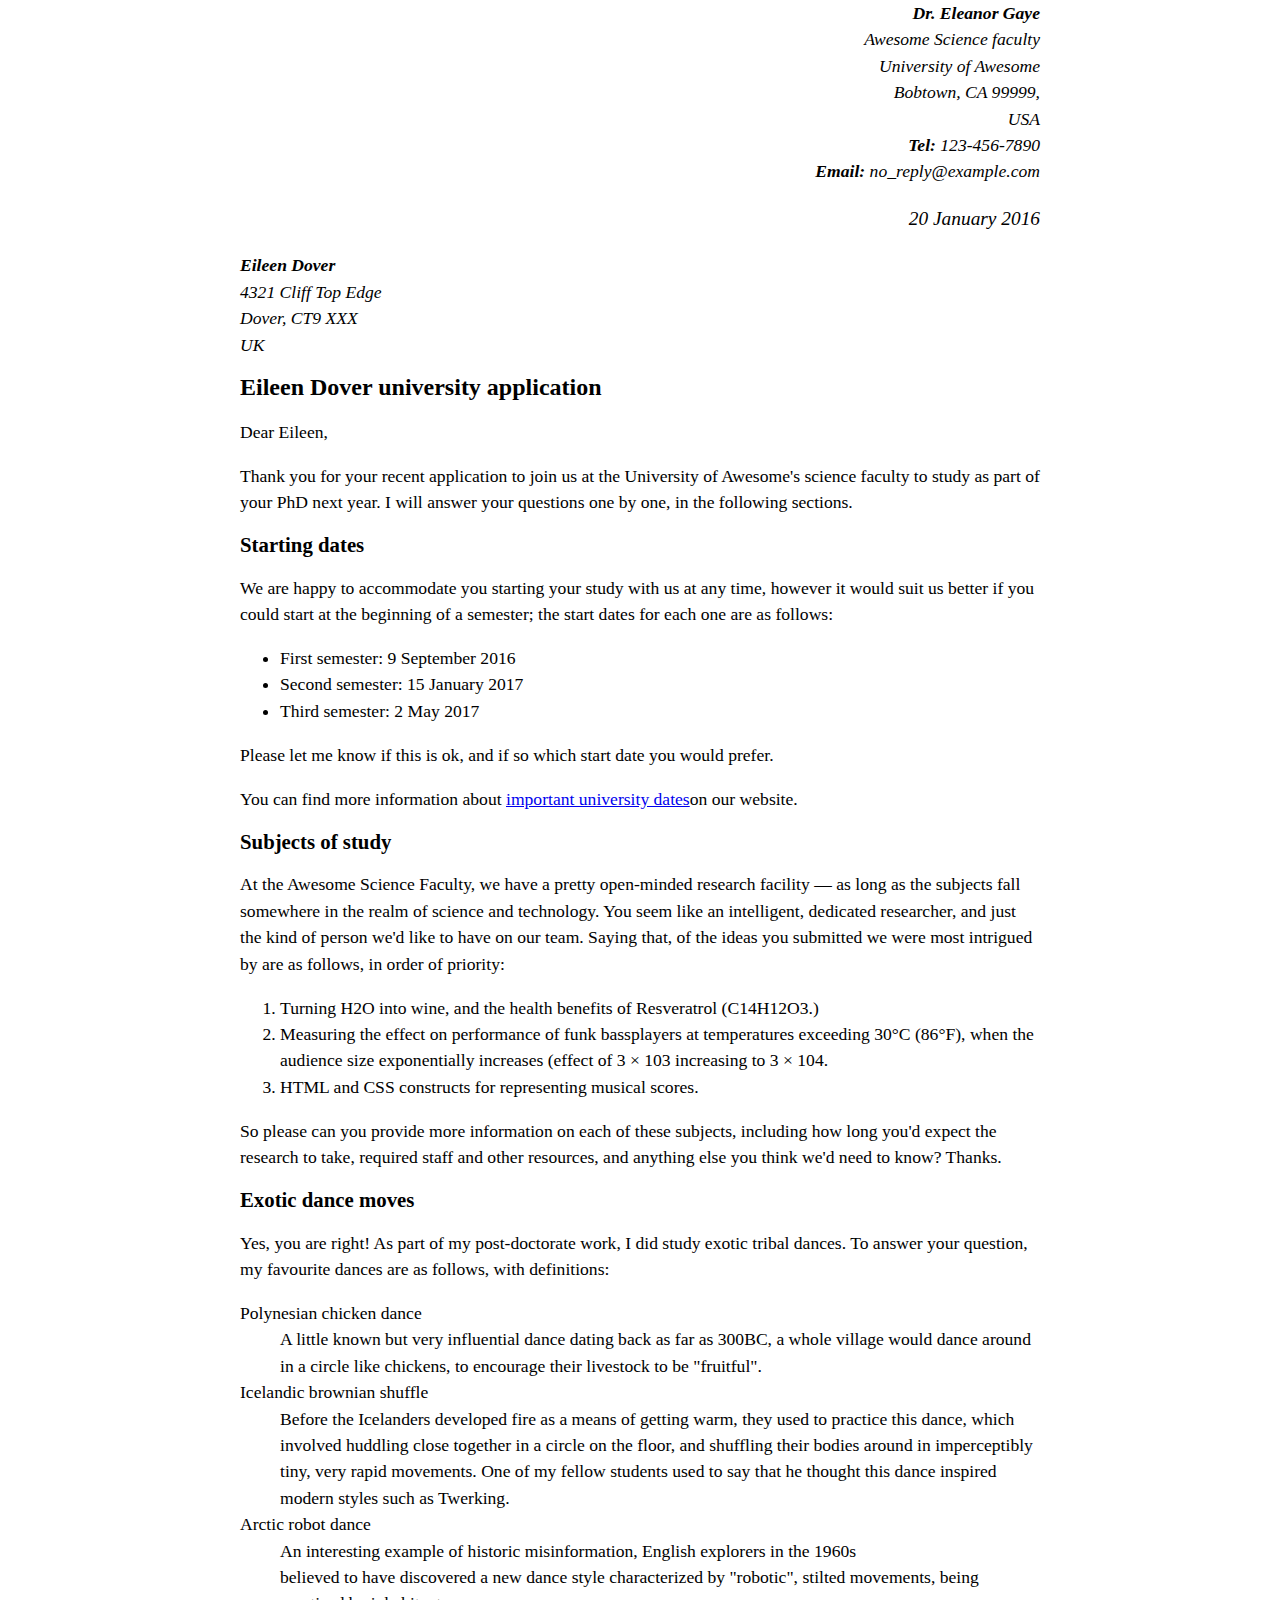
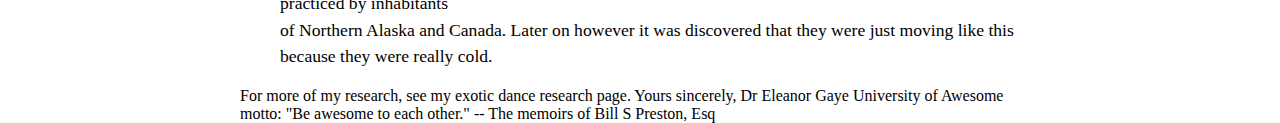
==== mnd/index.html @ 8f213580 "урок по mnd" ====
<!DOCTYPE html>
<html lang="en">
<head>
    <meta charset="UTF-8">
    <meta http-equiv="X-UA-Compatible" content="IE=edge">
    <meta name="viewport" content="width=device-width, initial-scale=1.0">
    <title>Document</title>
    <link rel="stylesheet" href="style.css">
</head>
<body>
<address class="sender-column">
    <b>Dr. Eleanor Gaye</b><br>
    Awesome Science faculty<br>
    University of Awesome<br>
    Bobtown, CA 99999,<br>
    USA<br>
    <b>Tel:</b> 123-456-7890<br>
    <b>Email:</b> no_reply@example.com<br>

    <p><time datetime="2016-01-20">20 January 2016</time></p> </address> 

<address>
    <b>Eileen Dover</b><br>
    4321 Cliff Top Edge<br>
    Dover, CT9 XXX<br>
    UK
</address> 

<h1>Eileen Dover university application</h1>

<p>Dear Eileen,</p>

<p>Thank you for your recent application to join us at the University of Awesome's
    science faculty to study as part of your PhD next year. I will answer your questions one by one, in the following sections.</p>

<h2>Starting dates</h2>

<p>We are happy to accommodate you starting your study with us at any time, however it would suit us better if you could start at
     the beginning of a semester; the start dates for each one are as follows:</p>

<ul>
    <li>First semester: 9 September 2016</li>
    <li>Second semester: 15 January 2017</li>
    <li>Third semester: 2 May 2017</li>
</ul>

<p>Please let me know if this is ok, and if so which start date you would prefer.</p>

<p>You can find more information about <a href="#">important university dates</a>on our website.</p>


<h2>Subjects of study</h2>

<p>At the Awesome Science Faculty, we have a pretty open-minded research facility — as long as the subjects fall
 somewhere in the realm of science and technology. You seem like an intelligent, dedicated researcher, and just the kind of person
  we'd like to have on our team. Saying that, of the ideas you submitted we were most intrigued by are as follows, in order of priority:</p>
<ol>
    <li>Turning H2O into wine, and the health benefits of Resveratrol (C14H12O3.)</li>
    <li>Measuring the effect on performance of funk bassplayers at temperatures exceeding 30°C (86°F), when the<br>
        audience size exponentially increases (effect of 3 × 103 increasing to 3 × 104.</li>
    <li>HTML and CSS constructs for representing musical scores.</li>
</ol>


<p>So please can you provide more information on each of these subjects, including how long you'd expect the research to take,
    required staff and other resources, and anything else you think we'd need to know? Thanks.</p>


<h2>Exotic dance moves</h2>

<p>Yes, you are right! As part of my post-doctorate work, I did study exotic tribal dances.
    To answer your question, my favourite dances are as follows, with definitions:</p>
<dl>
    <dt>Polynesian chicken dance</dt>
    <dd>A little known but very influential dance dating back as far as 300BC, a whole village would dance around<br> in a circle like
        chickens, to encourage their livestock to be "fruitful".</dd>
    <dt>Icelandic brownian shuffle</dt>
    <dd>Before the Icelanders developed fire as a means of getting warm, they used to practice this dance, which<br>
     involved huddling close together in a circle on the floor, and shuffling their bodies around in imperceptibly<br> tiny, very rapid movements. One of my fellow students used
    to say that he thought this dance inspired modern styles such as Twerking.</dd>
    <dt>Arctic robot dance</dt>
    <dd>An interesting example of historic misinformation, English explorers in the 1960s<br>
        believed to have discovered a new dance style characterized by "robotic", stilted movements, being practiced by inhabitants<br>
        of Northern Alaska and Canada. Later on however it was discovered that they were just moving like this because they were
        really cold.</dd></dl>


For more of my research, see my exotic dance research page.

Yours sincerely,
Dr Eleanor Gaye

University of Awesome motto: "Be awesome to each other." -- The memoirs of Bill S Preston, Esq
</body>
</html>
---- mnd/style.css ----
body {
    max-width: 800px;
    margin: 0 auto;
  }
  
  .sender-column {
    text-align: right;
  }
  
  h1 {
    font-size: 1.5em;
  }
  
  h2 {
    font-size: 1.3em;
  }
  
  p,ul,ol,dl,address {
    font-size: 1.1em;
  }
  
  p, li, dd, dt, address {
    line-height: 1.5;
  }
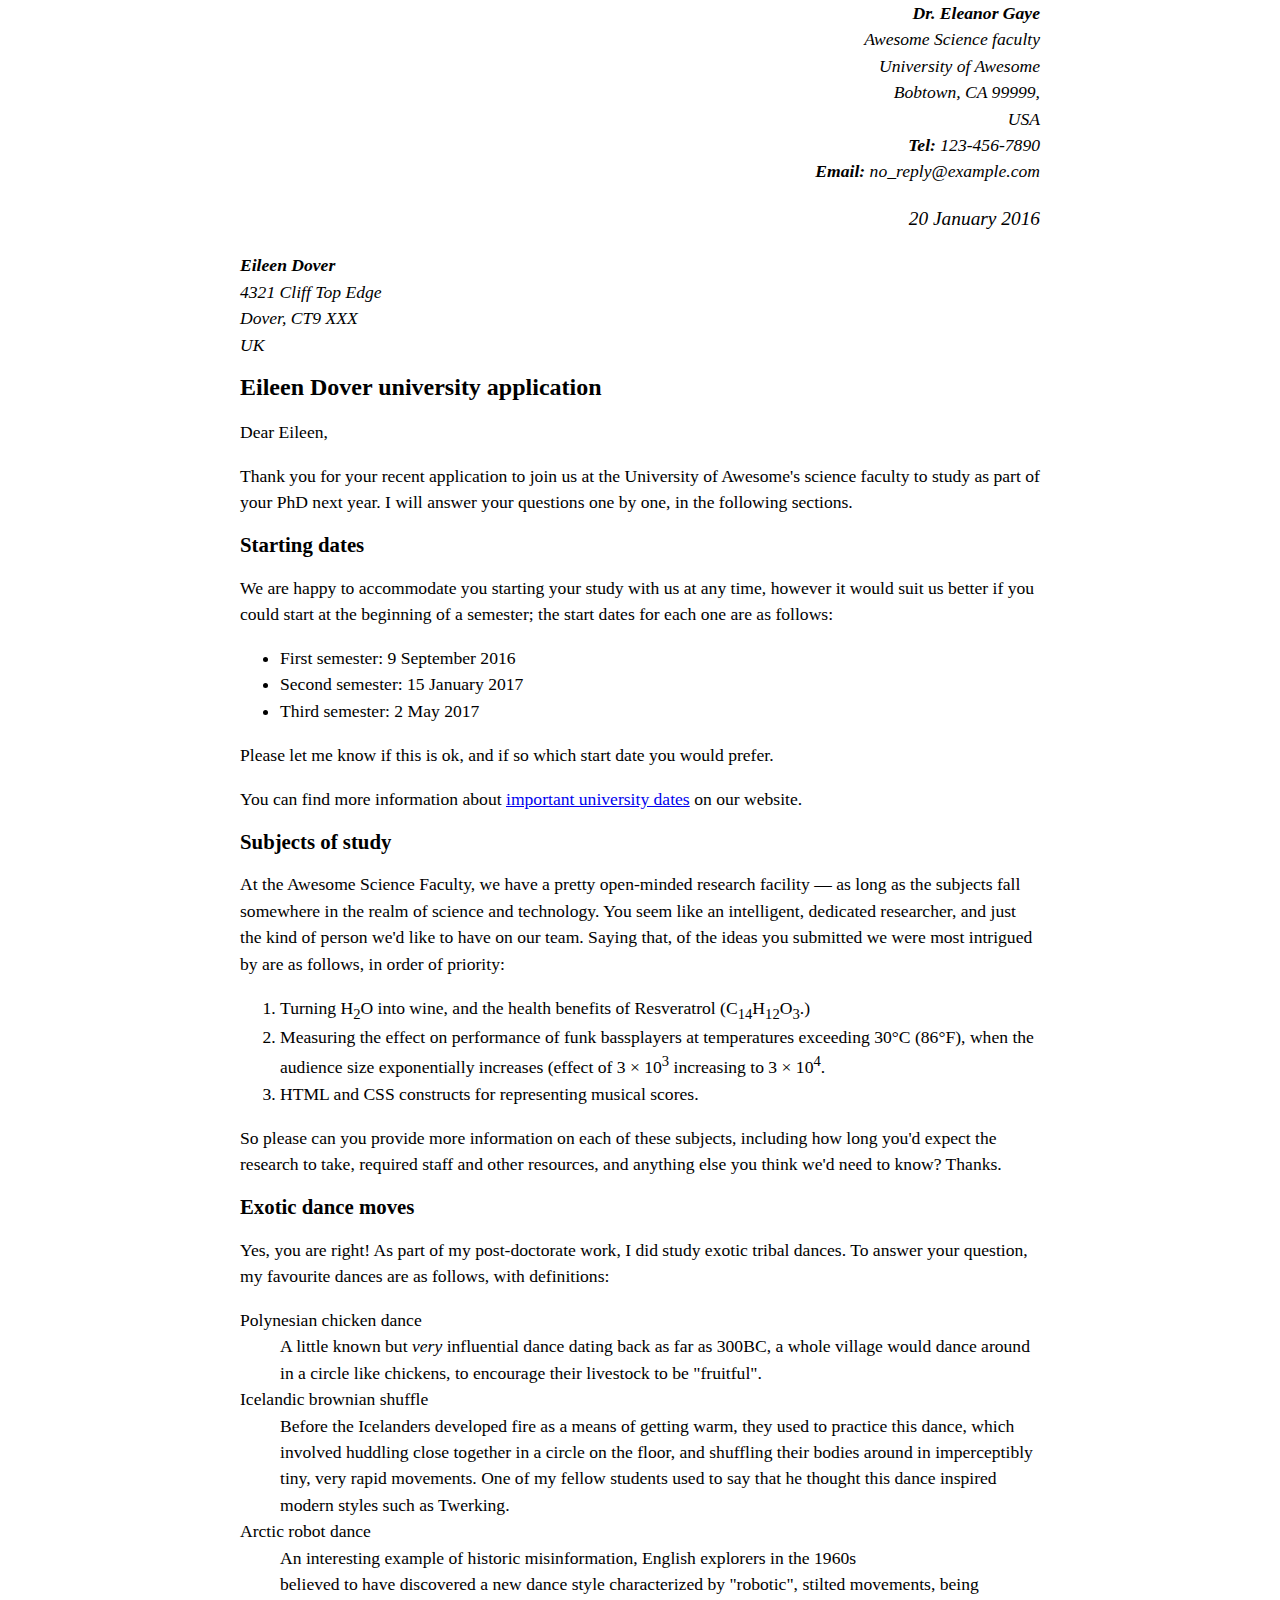
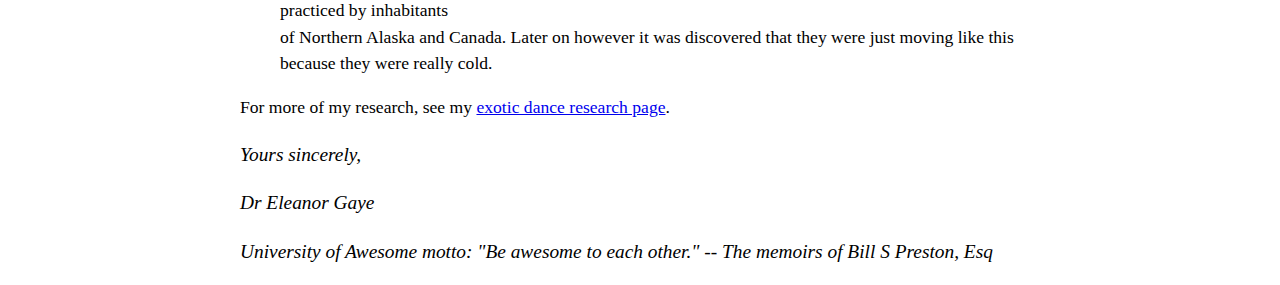
==== commit 59843dc0: "закончил упражнения верстка письма" ====
--- a/mnd/index.html
+++ b/mnd/index.html
@@ -25,54 +25,38 @@
     Dover, CT9 XXX<br>
     UK
 </address> 
-
 <h1>Eileen Dover university application</h1>
-
 <p>Dear Eileen,</p>
-
 <p>Thank you for your recent application to join us at the University of Awesome's
     science faculty to study as part of your PhD next year. I will answer your questions one by one, in the following sections.</p>
-
 <h2>Starting dates</h2>
-
 <p>We are happy to accommodate you starting your study with us at any time, however it would suit us better if you could start at
      the beginning of a semester; the start dates for each one are as follows:</p>
-
 <ul>
     <li>First semester: 9 September 2016</li>
     <li>Second semester: 15 January 2017</li>
     <li>Third semester: 2 May 2017</li>
 </ul>
-
 <p>Please let me know if this is ok, and if so which start date you would prefer.</p>
-
-<p>You can find more information about <a href="#">important university dates</a>on our website.</p>
-
-
+<p>You can find more information about <a href="#">important university dates</a> on our website.</p>
 <h2>Subjects of study</h2>
-
 <p>At the Awesome Science Faculty, we have a pretty open-minded research facility — as long as the subjects fall
  somewhere in the realm of science and technology. You seem like an intelligent, dedicated researcher, and just the kind of person
   we'd like to have on our team. Saying that, of the ideas you submitted we were most intrigued by are as follows, in order of priority:</p>
 <ol>
-    <li>Turning H2O into wine, and the health benefits of Resveratrol (C14H12O3.)</li>
+    <li>Turning H<sub>2</sub>O into wine, and the health benefits of Resveratrol (C<sub>14</sub>H<sub>12</sub>O<sub>3</sub>.)</li>
     <li>Measuring the effect on performance of funk bassplayers at temperatures exceeding 30°C (86°F), when the<br>
-        audience size exponentially increases (effect of 3 × 103 increasing to 3 × 104.</li>
+        audience size exponentially increases (effect of 3 × 10<sup>3</sup> increasing to 3 × 10<sup>4</sup>.</li>
     <li>HTML and CSS constructs for representing musical scores.</li>
 </ol>
-
-
 <p>So please can you provide more information on each of these subjects, including how long you'd expect the research to take,
     required staff and other resources, and anything else you think we'd need to know? Thanks.</p>
-
-
 <h2>Exotic dance moves</h2>
-
 <p>Yes, you are right! As part of my post-doctorate work, I did study exotic tribal dances.
     To answer your question, my favourite dances are as follows, with definitions:</p>
 <dl>
     <dt>Polynesian chicken dance</dt>
-    <dd>A little known but very influential dance dating back as far as 300BC, a whole village would dance around<br> in a circle like
+    <dd>A little known but <em>very</em> influential dance dating back as far as 300BC, a whole village would dance around<br> in a circle like
         chickens, to encourage their livestock to be "fruitful".</dd>
     <dt>Icelandic brownian shuffle</dt>
     <dd>Before the Icelanders developed fire as a means of getting warm, they used to practice this dance, which<br>
@@ -83,14 +67,12 @@
         believed to have discovered a new dance style characterized by "robotic", stilted movements, being practiced by inhabitants<br>
         of Northern Alaska and Canada. Later on however it was discovered that they were just moving like this because they were
         really cold.</dd></dl>
-
-
-For more of my research, see my exotic dance research page.
-
-Yours sincerely,
-Dr Eleanor Gaye
-
-University of Awesome motto: "Be awesome to each other." -- The memoirs of Bill S Preston, Esq
+<p>For more of my research, see my <a href="#">exotic dance research page</a>.</p>
+<address>
+<p>Yours sincerely,</p>
+<p>Dr Eleanor Gaye</p>
+<p>University of Awesome motto: "Be awesome to each other." -- The memoirs of Bill S Preston, Esq</p>
+</address>
 </body>
 </html>
 
